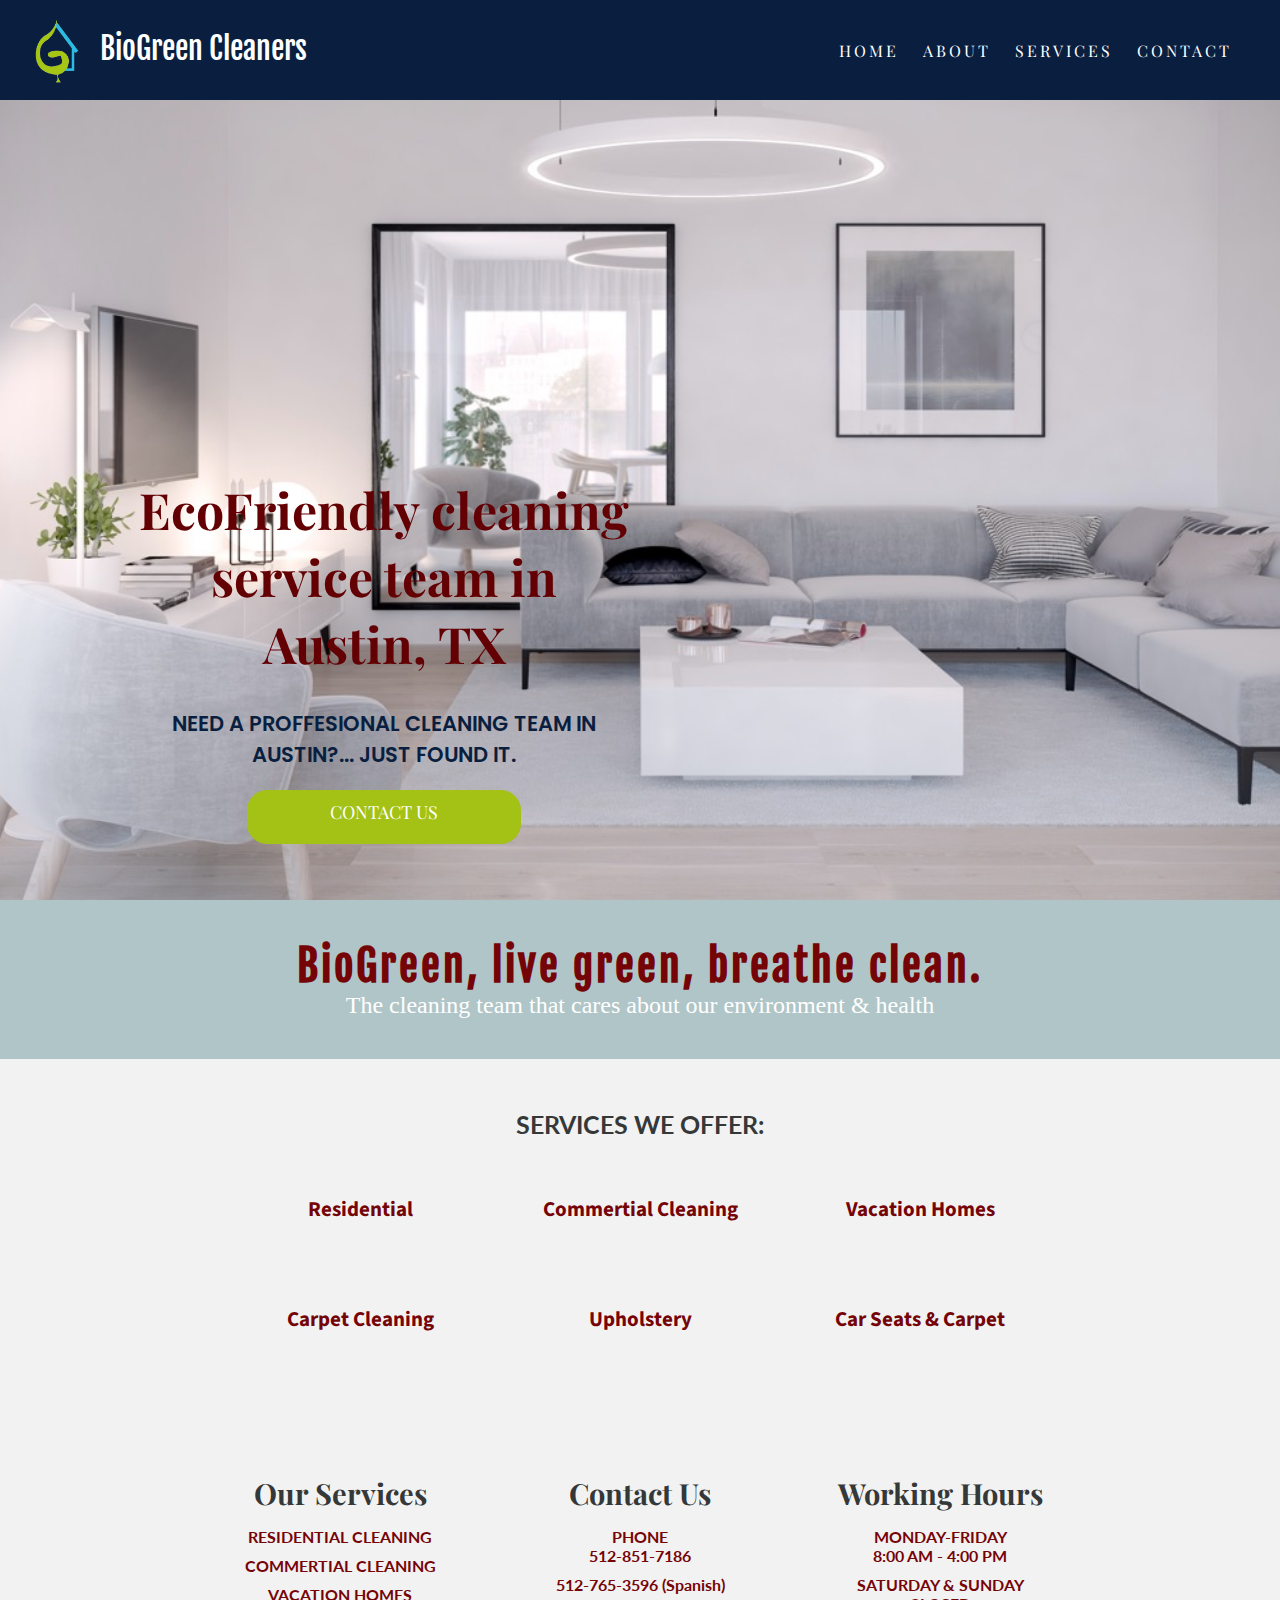
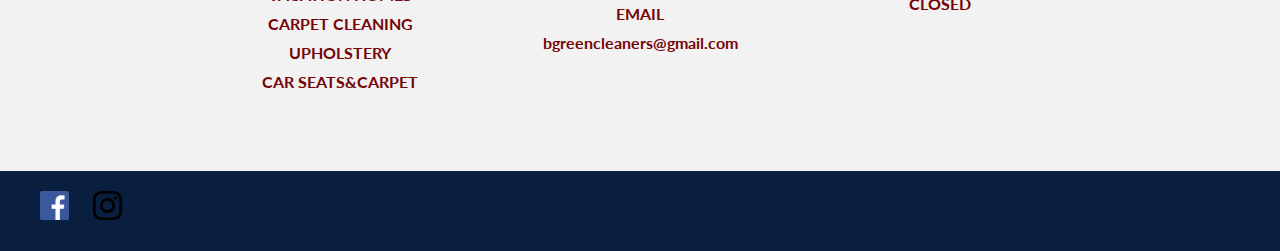
==== index.html @ e9e3a573 "first commit, all files" ====
<!DOCTYPE html>
<html lang="en">
<head>
	<meta charset="UTF-8">
    <meta http-equiv="X-UA-Compatible" content="IE=edge">
    <meta name="viewport" content="width=device-width, initial-scale=1.0">
	<title>BioGreen</title>
    <link rel="preconnect" href="https://fonts.googleapis.com">
    <link rel="preconnect" href="https://fonts.gstatic.com" crossorigin>
    <link href="https://fonts.googleapis.com/css2?family=Playfair+Display&display=swap" rel="stylesheet">
    <link href="https://fonts.googleapis.com/css2?family=Poppins:wght@300;400;600;700&display=swap" rel="stylesheet">
    <link href="https://fonts.googleapis.com/css2?family=Fjalla+One&display=swap" rel="stylesheet">
    <link href="https://fonts.googleapis.com/css2?family=Lato:wght@100&display=swap" rel="stylesheet">
    <link href="https://fonts.googleapis.com/css2?family=Source+Sans+Pro&display=swap" rel="stylesheet">
	<link href="styles.css" rel="stylesheet">
</head>
<body>
	<div class="box-area">
		<header>
			<div class="wrapper">
				<div class="logo">
                    <div class="img-name" id="logo_img"> 
                        <img src="assets/bioGreen_logo.png" alt="logo" width="80">
                    </div>

                    <div class="img_name" id="logo_text">
                        BioGreen Cleaners
                    </div>
				</div>

				<nav>
					<a href="index.html">HOME</a>
                    <a href="about.html">ABOUT</a>
                    <a href="services.html">SERVICES</a>
                    <a href="contact.html">CONTACT</a>
				</nav>

                <div id="menu_button">
                    <!-- <button  class="drop_btn"> -->
                    <div class="menu_bar"></div>
                    <div class="menu_bar"></div>
                    <div class="menu_bar"></div>
                    <div class="menu_bar"></div>
                    <!-- </button>  -->
                </div>

                <div id="myDropdown">
                    <a href="index.html">HOME</a>
                    <a href="about.html">ABOUT</a>
                    <a href="services.html">SERVICES</a>
                    <a href="contact.html">CONTACT</a>
                </div>
			</div>
		</header> <!--Done - navigation bar. -->

		<div class="banner-area">
            <div class="two_blocks">
                <div class="block_column">
                    <h1>EcoFriendly cleaning service team in Austin, TX</h1>
                    <h2>Need a proffesional cleaning team in Austin?... Just found it.</h2>

                    <a href="contact.html"><div class="main_button">CONTACT US</div></a>
                </div>
                <div class="block_column" id="filler_div"></div> <!--Just an empty div-->
            </div>
		</div>

		<div class="content-area">
			<div class="wrapper">
				
                <div class="content-block">
                    <h1>BioGreen, live green, breathe clean.</h1>
                    <p>The cleaning team that cares about our environment & health</p>
                </div>

                <div class="services-box">
                    <h1>SERVICES WE OFFER:</h1>

                    <div class="row">
                        <div class="column">Residential</div>
                        <div class="column">Commertial Cleaning</div>
                        <div class="column">Vacation Homes</div>
                        <div class="column">Carpet Cleaning</div>
                        <div class="column">Upholstery</div>
                        <div class="column">Car Seats & Carpet</div>
                    </div>
                </div>

                <div class="row">
                    <div class="column bottom">
                        <h2>Our Services</h2>
                        <p>RESIDENTIAL CLEANING</p>
                        <p>COMMERTIAL CLEANING</p>
                        <p>VACATION HOMES</p>
                        <p>CARPET CLEANING</p>
                        <p>UPHOLSTERY</p>
                        <p>CAR SEATS&CARPET</p>
                    </div>
    
                    <div class="column bottom">
                        <h2>Contact Us</h2>
                        <p>PHONE <br>512-851-7186</p>
                        <p>512-765-3596 (Spanish)</p>
                        <p>EMAIL</p>
                        <p>bgreencleaners@gmail.com</p>
                    </div>
    
                    <div class="column bottom">
                        <h2>Working Hours</h2>
                        <p>MONDAY-FRIDAY <br> 8:00 AM - 4:00 PM</p>
                        <p>SATURDAY & SUNDAY<br> CLOSED</p>
                    </div>
                </div>
			</div>

            <div class="footer_bottom">
                <a href="https://www.facebook.com/BioGreen-Cleaners-109380451307111/"><img src="assets/FB-logo.png" alt="fb_logo" width="29"></a>
                <a href="x"><img src="assets/insta_logo.png" alt="insta_logo" width="29"></a>
            </div>
		</div>

        <footer>
            
        </footer>
	</div>
    <script src="script.js"></script>
</body>
</html>
---- styles.css ----
* {
	margin: 0;
	padding: 0;
}

body {
	text-align: center;
}

header {
    height: 100px;
    background: #0a1f40;
	width: 100%;
	z-index: 10;
	position: fixed;
}


.logo {
	/* width: 30%; */
    height: 100%;
	float: left;
    display: flex; /*Important change*/
}

.logo.img_name {
    display: inline-block;
    height: 100%;
    text-align: center;
    margin-top: 0;
}

#logo_img {
    padding-top:  20px;
    padding-left: 20px;
}

#logo_text {
    padding-top: 30px;
    font-family: 'Fjalla One';
    color: #fff;
    font-size: 30px;
}

.logo a {
	text-decoration: none;
	font-size: 30px;
	color: #fff;
	letter-spacing: 5px;
}


nav {
	float: right;
    margin-right: 3%;
    height: 100%;
}

#menu_button{
    display: none;
    width: 30px;
    text-align: center;
    float: right;
    margin-right: 15px;
    padding: 0;
    position: relative;
    top: 35%;
}

button {
    width: 100%;
    height: 100%;
    background: none;
    border-style: none;
}

.menu_bar {
    background-color: #fff;
    width: 100%;
    height: 2px;
    margin-bottom: 4px;
}

/* Dropdown stylying */


#myDropdown {
    position: absolute;
    top: 100px;
    right: 0;
    background-color: #f1f1f1;
    min-width: 300px;
    box-shadow: 0px 8px 16px 0px rgba(54, 43, 43, 0.5);
    z-index: 1;
    text-align: center;
    border-radius: 4px;
}

#myDropdown a {
    display: block;
    color:#353839;
    font-family: Roboto, san-serif;
    font-size: 20px;
    margin: 20px 0px;
    text-decoration: none;
}

#myDropdown a:hover {
    background-color: #B0C5C7;
}


nav a {
	text-decoration: none;
	font-family: 'Playfair Display', 'Roboto', "sans-serif";
	letter-spacing: 3px;
	font-size: 16px;
	margin: 40px 10px;
	color: #fff;
    display: inline-block;

    
}

nav a::after {
    content: "";
    height: 2px;
    width: 0px;
    display: block;
    transition: width .3s;
    background: #fff;
}

nav a:hover::after {
    width: 100%;
    transition: width .3s;
}

.banner-area {
	width: 100%;
	height: 96%;
	position: fixed;
    top: 100px;

	background-image: url(assets/livingroom.jpg); 
    background-size: cover;
	-webkit-background-size: cover;
    background-repeat: no-repeat;
	background-position: 50%;
}

.banner-area h2 {
	padding-top: 6%;
	font-size: 60px;
	font-family: poppins;
	text-transform: uppercase;
	color: #fff;
}

.two_blocks {
    width: 80%;
    height: 40%;
    display: table;
    clear: both;
    position: absolute;
    bottom: 0;
    left: 10%;
    margin-bottom: 100px;
}

.block_column {
    float: left;
    width: 50%;
}

.block_column a {
    text-decoration: none;
}

.main_button {
    background-color: #A3C215;
    border: 1px solid #A3C215;
    border-radius: 20px;
    color: #fff;
    font-family: Playfair Display;
    font-size: 18px;
    margin: 20px auto;
    padding: 8px 16px;
    line-height: 27px;
    height: 36px;
    width: 240px;
    min-width: 54px;
    text-align: center;
    cursor: pointer;
    user-select: none;
}

.block_column h1 {
    font-size: 50px;
    font-family: 'Playfair Display';
    color: #630004;

}

.block_column h2 {
    color: #0a1f40;
    font-family: Poppins;
    font-weight: 600;
    font-size: 21px;
}



.content-area {
	width: 100%;
    position: absolute;
    top: 100%;
    /* top: 710px; TESTTT */
	background: #f2f2f2;
}


.wrapper {
	width: 100%;
    height: 100%;
	margin: 0 auto; 
}


.content-block {
    width: 100%;
    background-color: #B0C5C7;
    text-align: center;
    display: flexbox;
    padding-top: 40px;
    padding-bottom: 40px;
}

.content-block h1 {
    font-family: 'Fjalla One';
    font-size: 42px;
    color: #750407;
    font-weight: 600;
    letter-spacing: 3px;
}

.content-block p {
    color: #fff;
    font-size: 24px;
    font-family: Montserrat;
}

.services-box {
    text-align: center;
    padding-top: 20px;
    padding-bottom: 20px;
    margin-bottom: 40px;
}

.services-box h1 {
    margin-top: 30px;
    font-family: Lato;
    font-size: 25px;
    color: #353839;
}

.row {
    width: 80%;
    height: auto;

    margin-top: 15px;
    margin-bottom: 40px;
    margin-left: auto;
    margin-right: auto;
    display: flex;
    flex-wrap: wrap;
    justify-content: center;
    
   }

.column {
    font-family: 'Source Sans Pro';
    font-size: 21px;
    font-weight: 700;
    margin: 20px;
    padding: 20px;
    width: 200px;
    color: #750407;
    /* TEST */
    display: inline-block;
   
}


.column.bottom {
    font-size: 20px;
    font-family: Playfair Display;
    width: 300px;
    margin: 0;
    padding: 0;
    margin-bottom: 30px;
     /* TEST */
    display: inline-block;
    
    
}

.column.bottom h2 {
    font-family: Playfair Display;
    font-size: 29px;
    color: #353839;
    margin-bottom: 15px;
}

.column.bottom p {
    font-family: Lato;
    font-size: 16px;
    color: #750407;
    margin-bottom: 10px;
}

.footer_bottom {
    width: 100%;
    height: 80px;
    background-color: #0a1f40;
    box-sizing: border-box;
    text-align: left;
    padding-left: 40px;
}

.footer_bottom a {
    margin-right: 20px;
    position: relative;
    top: 25%;
}

@media only screen and (max-width: 860px) {
    nav {
        display: none;
    }

    #filler_div {
        display: none;
    }

    #menu_button {
        display: inline-block;
    }

    .two_blocks {
        width: 80%;
        height: 40%;
        display: flex;
        position: absolute;
        top: 10%;
    }
    
    .block_column {
        width: 100%;
       
    }
}

@media only screen and (max-width: 400px) {
    #logo_img {
        padding-left: 15px;
    }

    #logo_text {
        text-align: left;
        max-width: 40%;
        padding-top: 14px;
    }

    .logo {
        max-width: 80%;
    }
}

@media only screen and (max-width: 860px) and (orientation: landscape) {

    .banner_area {
        /* height: 105%; */
        /* top: 50%; */
        margin-top:0px;;
        padding-top: 0px;
        padding-bottom: 30px;
        display: block;
        height: auto;
    }

    .two_blocks {
        height: 100%;
        top: 2%;
    }

    .block_column {
        padding-bottom: 50px;
        height: 100%;
        padding: 0;
        margin-top: 0;
        margin-bottom: 40px;
    }

    .block_column h2 {
        display: none;
    }

    .content-area {
        top: 120%;
    }
}
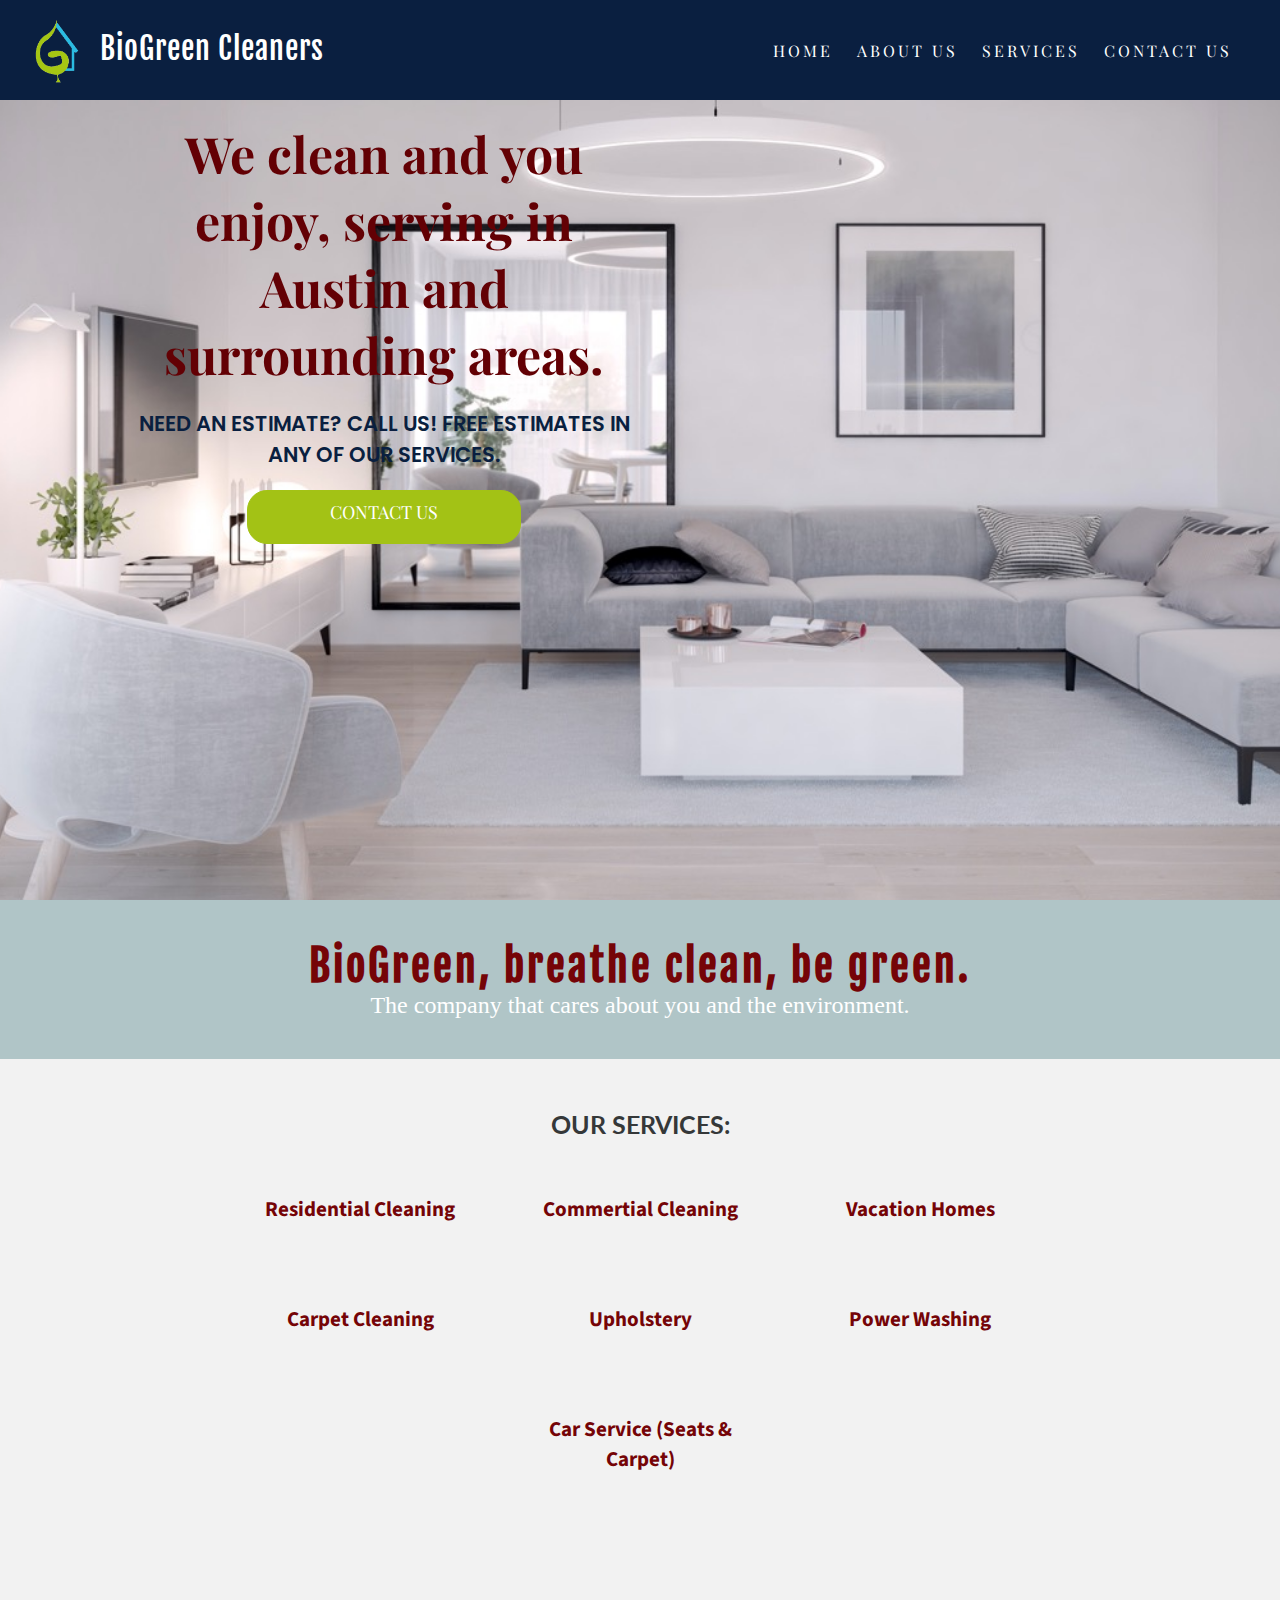
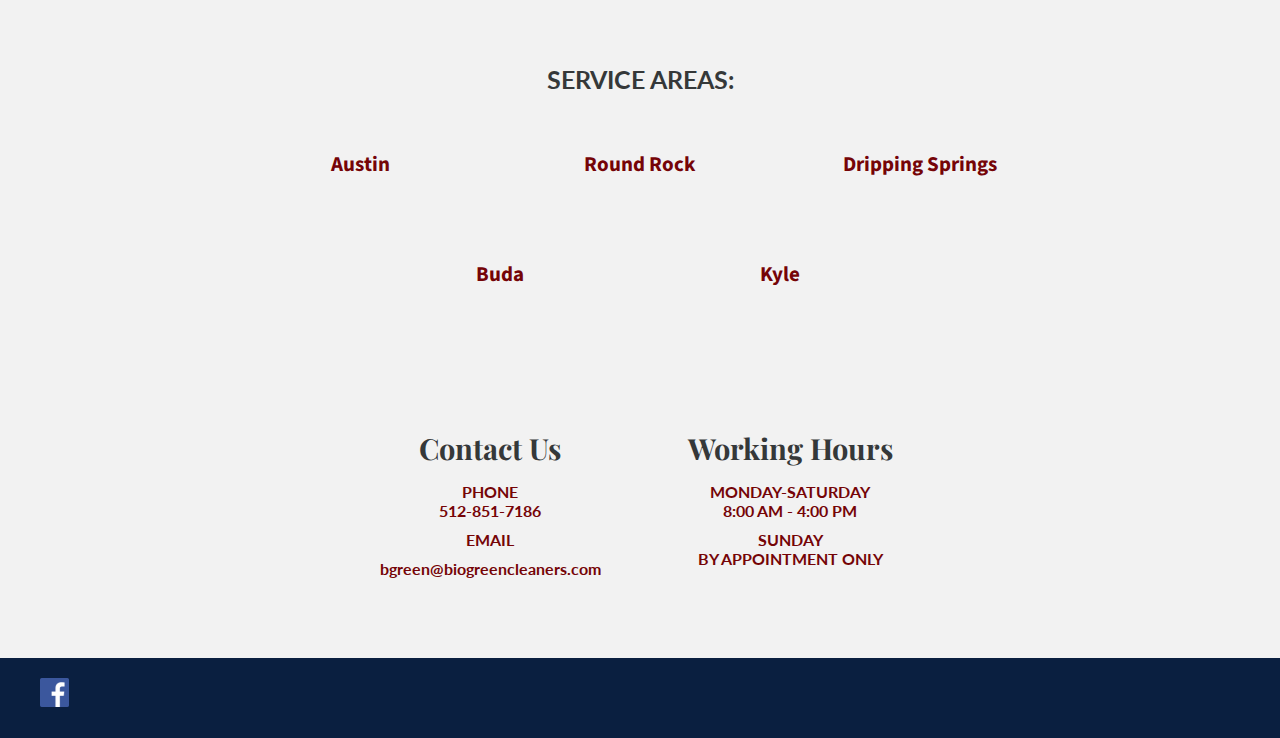
==== commit 67c7ed16: "up to date" ====
--- a/index.html
+++ b/index.html
@@ -4,35 +4,42 @@
 	<meta charset="UTF-8">
     <meta http-equiv="X-UA-Compatible" content="IE=edge">
     <meta name="viewport" content="width=device-width, initial-scale=1.0">
+    <meta name="description" content="Ecofriendly cleaning service team in Austin Texas.">
 	<title>BioGreen</title>
+	<link href="styles.css" rel="stylesheet">
     <link rel="preconnect" href="https://fonts.googleapis.com">
     <link rel="preconnect" href="https://fonts.gstatic.com" crossorigin>
+    
     <link href="https://fonts.googleapis.com/css2?family=Playfair+Display&display=swap" rel="stylesheet">
     <link href="https://fonts.googleapis.com/css2?family=Poppins:wght@300;400;600;700&display=swap" rel="stylesheet">
     <link href="https://fonts.googleapis.com/css2?family=Fjalla+One&display=swap" rel="stylesheet">
     <link href="https://fonts.googleapis.com/css2?family=Lato:wght@100&display=swap" rel="stylesheet">
     <link href="https://fonts.googleapis.com/css2?family=Source+Sans+Pro&display=swap" rel="stylesheet">
-	<link href="styles.css" rel="stylesheet">
+    
+    <link href="popup.css" rel="stylesheet">
+    <link href="https://fonts.googleapis.com/css2?family=Titillium+Web:wght@300&display=swap" rel="stylesheet">
+    <link rel="shortcut icon" type="image/png" href="assets/bioGreen.png">
+	
 </head>
-<body>
+<body style="padding:0; margin:0;">
 	<div class="box-area">
 		<header>
 			<div class="wrapper">
 				<div class="logo">
                     <div class="img-name" id="logo_img"> 
-                        <img src="assets/bioGreen_logo.png" alt="logo" width="80">
+                        <a href="index.html"><img src="assets/bioGreen_logo.png" alt="logo" width="80"></a>
                     </div>
 
                     <div class="img_name" id="logo_text">
-                        BioGreen Cleaners
+                        <a style="letter-spacing: 1px;" href="index.html">BioGreen Cleaners</a>
                     </div>
 				</div>
 
 				<nav>
 					<a href="index.html">HOME</a>
-                    <a href="about.html">ABOUT</a>
+                    <a href="about.html">ABOUT US</a>
                     <a href="services.html">SERVICES</a>
-                    <a href="contact.html">CONTACT</a>
+                    <a href="contact.html">CONTACT US</a>
 				</nav>
 
                 <div id="menu_button">
@@ -46,9 +53,9 @@
 
                 <div id="myDropdown">
                     <a href="index.html">HOME</a>
-                    <a href="about.html">ABOUT</a>
+                    <a href="about.html">ABOUT US</a>
                     <a href="services.html">SERVICES</a>
-                    <a href="contact.html">CONTACT</a>
+                    <a href="contact.html">CONTACT US</a>
                 </div>
 			</div>
 		</header> <!--Done - navigation bar. -->
@@ -56,8 +63,8 @@
 		<div class="banner-area">
             <div class="two_blocks">
                 <div class="block_column">
-                    <h1>EcoFriendly cleaning service team in Austin, TX</h1>
-                    <h2>Need a proffesional cleaning team in Austin?... Just found it.</h2>
+                    <h1>We clean and you enjoy, serving in Austin and surrounding areas.</h1>
+                    <h2>need an estimate? Call us! free estimates in any of our services.</h2>
 
                     <a href="contact.html"><div class="main_button">CONTACT US</div></a>
                 </div>
@@ -69,60 +76,156 @@
 			<div class="wrapper">
 				
                 <div class="content-block">
-                    <h1>BioGreen, live green, breathe clean.</h1>
-                    <p>The cleaning team that cares about our environment & health</p>
+                    <h1>BioGreen, breathe clean, be green.</h1>
+                    <p>The company that cares about you and the environment.</p>
                 </div>
 
                 <div class="services-box">
-                    <h1>SERVICES WE OFFER:</h1>
-
+                    <h1>OUR SERVICES:</h1>
                     <div class="row">
-                        <div class="column">Residential</div>
-                        <div class="column">Commertial Cleaning</div>
-                        <div class="column">Vacation Homes</div>
-                        <div class="column">Carpet Cleaning</div>
-                        <div class="column">Upholstery</div>
-                        <div class="column">Car Seats & Carpet</div>
+                        <div class="column" onclick="togglePopup(1)">Residential Cleaning</div> <!-- ONE service name -->
+                        <div class="overlay" id="popup-1">
+                            <div class="popup">
+                                <div class="popup_content">
+                                    <div class="close_btn" onclick="closePopup(1)">&times;</div>
+                                    <h1>Residential Cleaning</h1>
+                                    <p>Let us take care of your home for you, to have a clean and peaceful place for you and your family
+                                       after a rough day. We go to your house and make sure the job is done right!.</p>
+                                    <img src="assets/residential.jpg" alt="image" width="249">
+                                </div>
+                            </div> 
+                        </div>
+                        
+
+            
+                        <div class="column" onclick="togglePopup(2)">Commertial Cleaning</div> <!-- ONE service name -->
+                        <div class="overlay" id="popup-2">
+                            <div class="popup" >
+                                <div class="popup_content">
+                                    <div class="close_btn" onclick="closePopup(2)">&times;</div>
+                                    <h1>Commertial Cleaning</h1>
+                                    <p>We are there for you and your business, to properly clean your worksite. Doesn't matter if it is an office, a larger building or any place of business,
+                                    we will be there to make sure that special place is ready for you and your business.</p>
+                                    <img src="assets/commertial.jpg" alt="image" width="249">
+                                </div>
+                            </div> 
+                        </div>
+                        
+                        
+                        
+                        <div class="column" onclick="togglePopup(3)">Vacation Homes</div> <!-- ONE service name -->
+                        <div class="overlay" id="popup-3">
+                            <div class="popup" >
+                                <div class="popup_content">
+                                    <div class="close_btn" onclick="closePopup(3)">&times;</div>
+                                    <h1>Vacation Homes</h1>
+                                    <p>We offer a vacation home service. We carry with you worries of having a perfectly clean place to make 
+                                    sure your client feels safe and comfortable to have a good time in your property.</p>
+                                    <img src="assets/vacation_homes.jpg" alt="image" width="249">
+                                </div>
+                            </div> 
+                        </div>
+
+
+
+                        <div class="column" onclick="togglePopup(4)">Carpet Cleaning</div> <!-- ONE service name -->
+                        <div class="overlay" id="popup-4">
+                            <div class="popup" >
+                                <div class="popup_content">
+                                    <div class="close_btn" onclick="closePopup(4)">&times;</div>
+                                    <h1>Carpet Cleaning</h1>
+                                    <p>You don't have to worry about doing the tedious task of cleaning and disinfecting your carpets, we are here 
+                                    to do it professionally with the right equipment, to make sure that you are going to enjoy a place with clean and good looking carpets.</p>
+                                    <img src="assets/carpet.jpg" alt="image" width="249">
+                                </div>
+                            </div> 
+                        </div>
+                        
+                        
+                        
+                        <div class="column" onclick="togglePopup(5)">Upholstery</div> <!-- ONE service name -->
+                        <div class="overlay" id="popup-5">
+                            <div class="popup" >
+                                <div class="popup_content">
+                                    <div class="close_btn" onclick="closePopup(5)">&times;</div>
+                                    <h1>Upholstery</h1>
+                                    <p>Do you have old stained upholstery? Let us bring it back to life by cleaning and disinfecting it the right way.
+                                        You will be satisfied with the results.</p>
+                                    <img src="assets/upholstery.jpg" alt="image" width="249">
+                                </div>
+                            </div> 
+                        </div>
+                        
+                        
+                        
+                        <div class="column" onclick="togglePopup(6)">Power Washing</div>  <!-- ONE service name -->
+                        <div class="overlay" id="popup-6">
+                            <div class="popup" >
+                                <div class="popup_content">
+                                    <div class="close_btn" onclick="closePopup(6)">&times;</div>
+                                    <h1>Power Washing</h1>
+                                    <p>One of the best ways to give your property an outstanding appearance is by having it 
+                                    power washed; don't let your patios and driveways look tired and old, instead let us
+                                    do the job for you with the right equipment. </p>
+                                    <img src="assets/power_washing.jpg" alt="image" width="249">
+                                </div>
+                            </div> 
+                        </div>
+                        
+                        
+                        
+                        <div class="column" onclick="togglePopup(7)">Car Service (Seats & Carpet)</div> <!-- ONE service name -->
+                        <div class="overlay" id="popup-7">
+                            <div class="popup" >
+                                <div class="popup_content">
+                                    <div class="close_btn" onclick="closePopup(7)">&times;</div>
+                                    <h1>Car Seats&Carpet</h1>
+                                    <p>We know how agitated our lives can be sometimes, and having a dirty car does not make it any better. That's why we offer to thoroughly
+                                    clean your seats and carpets to make sure you feel comfortable in your car.</p>
+                                    <img src="assets/car_seats.jpg" alt="image" width="249">
+                                </div>
+                            </div> 
+                        </div>
+                        
+                        
+                        
+                    </div>
+                </div>
+                
+                
+                <div class="services-box">
+                    <h1>SERVICE AREAS:</h1>
+                    <div class="row">
+                        <div class="column">Austin</div>
+                        <div class="column">Round Rock</div>
+                        <div class="column">Dripping Springs</div>
+                        <div class="column">Buda</div>
+                        <div class="column">Kyle</div>
                     </div>
                 </div>
 
                 <div class="row">
-                    <div class="column bottom">
-                        <h2>Our Services</h2>
-                        <p>RESIDENTIAL CLEANING</p>
-                        <p>COMMERTIAL CLEANING</p>
-                        <p>VACATION HOMES</p>
-                        <p>CARPET CLEANING</p>
-                        <p>UPHOLSTERY</p>
-                        <p>CAR SEATS&CARPET</p>
-                    </div>
-    
                     <div class="column bottom">
                         <h2>Contact Us</h2>
                         <p>PHONE <br>512-851-7186</p>
-                        <p>512-765-3596 (Spanish)</p>
                         <p>EMAIL</p>
-                        <p>bgreencleaners@gmail.com</p>
+                        <p>bgreen@biogreencleaners.com</p>
                     </div>
     
                     <div class="column bottom">
                         <h2>Working Hours</h2>
-                        <p>MONDAY-FRIDAY <br> 8:00 AM - 4:00 PM</p>
-                        <p>SATURDAY & SUNDAY<br> CLOSED</p>
+                        <p>MONDAY-SATURDAY <br> 8:00 AM - 4:00 PM</p>
+                        <p>SUNDAY<br>BY APPOINTMENT ONLY</p>
                     </div>
                 </div>
 			</div>
 
             <div class="footer_bottom">
                 <a href="https://www.facebook.com/BioGreen-Cleaners-109380451307111/"><img src="assets/FB-logo.png" alt="fb_logo" width="29"></a>
-                <a href="x"><img src="assets/insta_logo.png" alt="insta_logo" width="29"></a>
+                
             </div>
 		</div>
-
-        <footer>
-            
-        </footer>
 	</div>
     <script src="script.js"></script>
 </body>
-</html>
+</html>--- a/styles.css
+++ b/styles.css
@@ -1,10 +1,12 @@
 * {
-	margin: 0;
-	padding: 0;
-}
-
-body {
+    margin:0;
+    padding:0;
+}
+
+body{
 	text-align: center;
+	margin: 0px;
+	padding: 0px;
 }
 
 header {
@@ -94,6 +96,7 @@
     z-index: 1;
     text-align: center;
     border-radius: 4px;
+    display: none;
 }
 
 #myDropdown a {
@@ -141,6 +144,7 @@
 	height: 96%;
 	position: fixed;
     top: 100px;
+    padding-top: 0;
 
 	background-image: url(assets/livingroom.jpg); 
     background-size: cover;
@@ -150,11 +154,11 @@
 }
 
 .banner-area h2 {
-	padding-top: 6%;
-	font-size: 60px;
+	padding-top: 4%;
+	/*font-size: 60px;*/
 	font-family: poppins;
 	text-transform: uppercase;
-	color: #fff;
+	/*color: #fff;*/
 }
 
 .two_blocks {
@@ -163,9 +167,9 @@
     display: table;
     clear: both;
     position: absolute;
-    bottom: 0;
+    top: 20px;
     left: 10%;
-    margin-bottom: 100px;
+    /*margin-bottom: 100px;*/
 }
 
 .block_column {
@@ -267,7 +271,6 @@
 .row {
     width: 80%;
     height: auto;
-
     margin-top: 15px;
     margin-bottom: 40px;
     margin-left: auto;
@@ -277,6 +280,9 @@
     justify-content: center;
     
    }
+   
+
+
 
 .column {
     font-family: 'Source Sans Pro';
@@ -288,6 +294,7 @@
     color: #750407;
     /* TEST */
     display: inline-block;
+    cursor: pointer;
    
 }
 
@@ -352,7 +359,7 @@
         height: 40%;
         display: flex;
         position: absolute;
-        top: 10%;
+        top: 30px;
     }
     
     .block_column {
--- a/popup.css
+++ b/popup.css
@@ -0,0 +1,58 @@
+.overlay  {
+    position:fixed;
+    top:0px;
+    left:0px;
+    width:100%;
+    height:100%;
+    background-color:rgba(0,0,0,0.7);
+    z-index:1;
+    display:none;
+}
+
+
+
+.popup_content {
+    position:fixed;
+    top:50%;
+    left:50%;
+    transform:translate(-50%,-50%) scale(0);
+    background:#fff; 
+    width:95%; 
+    max-width:500px;
+    /*height:370px;*/
+    z-index:2; 
+    text-align:center;
+    padding:20px;
+    box-sizing:border-box;
+    font-family:"Open Sans",sans-serif;
+    border-radius: 20px;
+
+    transition:all 300ms ease-in-out;
+    transform:translate(-50%,-50%) scale(1);
+}
+
+.popup_content > div { /* used div to replace close_btn class, it wasn't being read. */
+    cursor:pointer;
+    position:absolute;
+    right:20px;
+    top:20px;
+    width:30px;
+    height:30px;
+    background-color:#222 ;
+    color:#fff;
+    font-size:25px;
+    font-weight:600;
+    line-height:30px;
+    text-align:center;
+    border-radius:50%;
+}
+
+.popup_content h1, p {
+    font-family: 'Titillium Web', 'Lato', 'arial';
+}
+
+.popup_content p {
+    color: #4D5060;
+    font-size: 18px;
+    margin-bottom: 15px;
+}